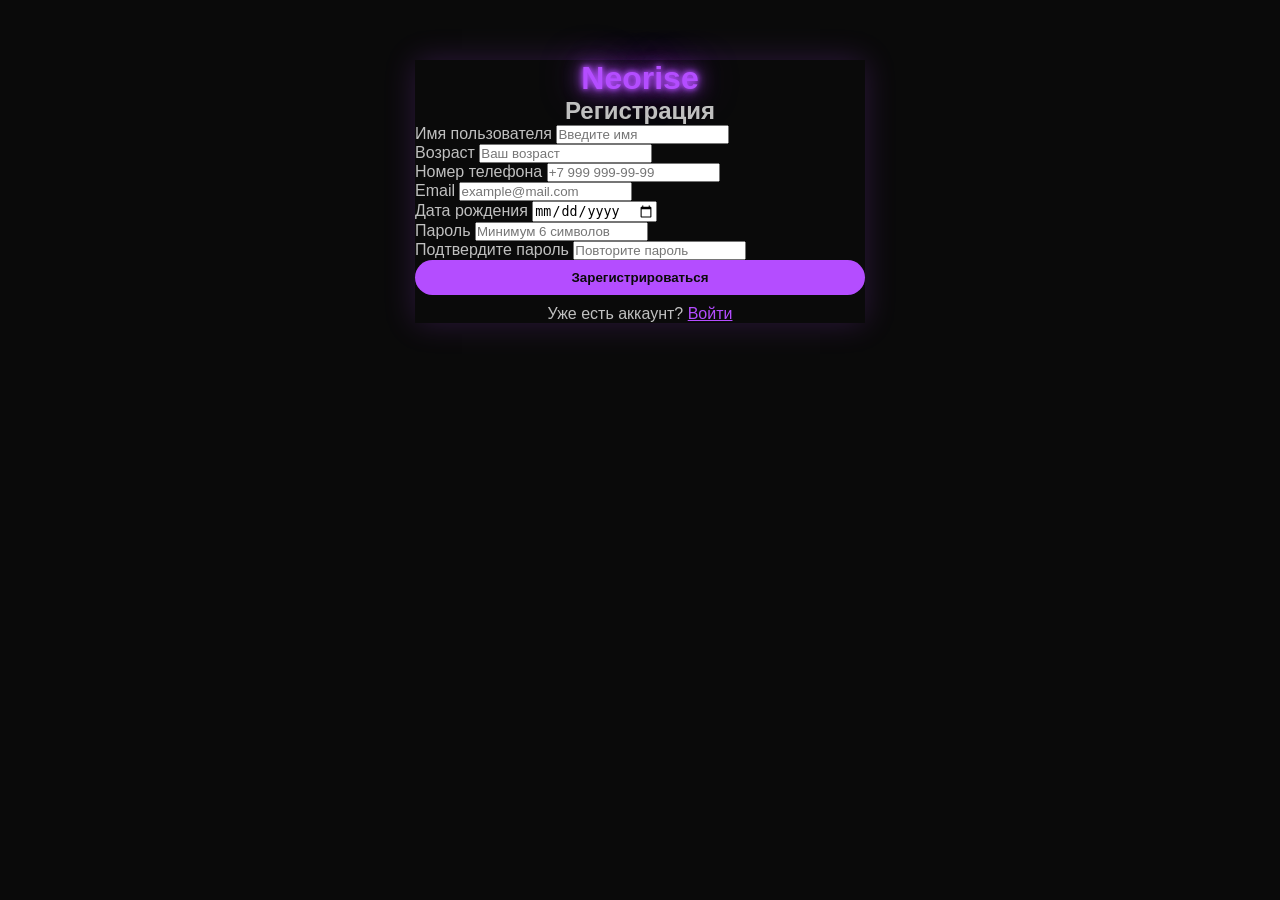
==== register.html @ 351eb779 "Add files via upload Латерея от Nyxon Studio!" ====
<!DOCTYPE html>
<html>
<head>
    <meta charset="UTF-8">
    <meta name="viewport" content="width=device-width, initial-scale=1.0">
    <title>Регистрация · Neorise</title>
    <link rel="stylesheet" href="style.css">
</head>
<body>
    <div class="container" style="max-width:450px; margin:40px auto;">
        <div class="card" style="border-color:#b44dff; box-shadow:0 0 30px rgba(180,77,255,0.2);">
            <h1 class="neon-text" style="text-align:center;">Neorise</h1>
            <h2 style="text-align:center; color:#c0c0c0;">Регистрация</h2>
            <form id="registerForm">
                <div class="form-group">
                    <label>Имя пользователя</label>
                    <input type="text" id="regUsername" placeholder="Введите имя" required>
                </div>
                <div class="form-group">
                    <label>Возраст</label>
                    <input type="number" id="regAge" placeholder="Ваш возраст" required min="13">
                </div>
                <div class="form-group">
                    <label>Номер телефона</label>
                    <input type="tel" id="regPhone" placeholder="+7 999 999-99-99" required>
                </div>
                <div class="form-group">
                    <label>Email</label>
                    <input type="email" id="regEmail" placeholder="example@mail.com" required>
                </div>
                <div class="form-group">
                    <label>Дата рождения</label>
                    <input type="date" id="regBirthday" required>
                </div>
                <div class="form-group">
                    <label>Пароль</label>
                    <input type="password" id="regPassword" placeholder="Минимум 6 символов" required>
                </div>
                <div class="form-group">
                    <label>Подтвердите пароль</label>
                    <input type="password" id="regConfirm" placeholder="Повторите пароль" required>
                </div>
                <button type="submit" class="btn-primary" style="width:100%;">Зарегистрироваться</button>
                <p id="regMessage" style="text-align:center; margin-top:10px;"></p>
                <p style="text-align:center; margin-top:10px;">Уже есть аккаунт? <a href="login.html" style="color:#b44dff;">Войти</a></p>
            </form>
        </div>
    </div>
    <script src="auth.js"></script>
    <script>
        document.getElementById('registerForm').onsubmit = function(e) {
            e.preventDefault();
            const username = document.getElementById('regUsername').value.trim();
            const age = document.getElementById('regAge').value;
            const phone = document.getElementById('regPhone').value.trim();
            const email = document.getElementById('regEmail').value.trim();
            const birthday = document.getElementById('regBirthday').value;
            const password = document.getElementById('regPassword').value;
            const confirm = document.getElementById('regConfirm').value;
            const msg = document.getElementById('regMessage');
            
            if (username.length < 2) {
                msg.innerHTML = '❌ Имя минимум 2 символа';
                msg.style.color = '#ff4444';
                return;
            }
            if (!age || age < 13) {
                msg.innerHTML = '❌ Вам должно быть минимум 13 лет';
                msg.style.color = '#ff4444';
                return;
            }
            if (!phone || phone.length < 10) {
                msg.innerHTML = '❌ Введите корректный телефон';
                msg.style.color = '#ff4444';
                return;
            }
            if (!email || !email.includes('@')) {
                msg.innerHTML = '❌ Введите корректный email';
                msg.style.color = '#ff4444';
                return;
            }
            if (!birthday) {
                msg.innerHTML = '❌ Укажите дату рождения';
                msg.style.color = '#ff4444';
                return;
            }
            if (password.length < 6) {
                msg.innerHTML = '❌ Пароль минимум 6 символов';
                msg.style.color = '#ff4444';
                return;
            }
            if (password !== confirm) {
                msg.innerHTML = '❌ Пароли не совпадают';
                msg.style.color = '#ff4444';
                return;
            }
            
            const result = registerUser(username, age, phone, email, birthday, password);
            if (result.success) {
                msg.innerHTML = '✅ Регистрация успешна! Теперь войдите.';
                msg.style.color = '#39ff14';
                setTimeout(() => window.location.href = 'login.html', 1500);
            } else {
                msg.innerHTML = '❌ ' + result.message;
                msg.style.color = '#ff4444';
            }
        };
    </script>
</body>
</html>
---- style.css ----
/* ===== ГЛОБАЛЬНЫЕ СТИЛИ ===== */
* {
    margin: 0;
    padding: 0;
    box-sizing: border-box;
}

body {
    font-family: 'Segoe UI', Tahoma, sans-serif;
    background: #0a0a0a;
    color: #c0c0c0;
    min-height: 100vh;
    padding: 20px;
}

.container {
    max-width: 1100px;
    margin: 0 auto;
}

.neon-text {
    color: #b44dff;
    text-shadow: 0 0 5px #b44dff, 0 0 10px #b44dff, 0 0 20px #b44dff, 0 0 40px #7b2fbe;
}

/* ===== ШАПКА ===== */
.header {
    display: flex;
    justify-content: space-between;
    align-items: center;
    padding: 15px 25px;
    background: #111;
    border-radius: 15px;
    border: 1px solid #b44dff;
    box-shadow: 0 0 20px rgba(180, 77, 255, 0.2);
    margin-bottom: 30px;
}

.logo {
    font-size: 28px;
    font-weight: bold;
    color: #b44dff;
    text-shadow: 0 0 10px #b44dff, 0 0 20px #7b2fbe;
}

.header-actions {
    display: flex;
    align-items: center;
    gap: 10px;
}

.profile-btn-header {
    display: flex;
    align-items: center;
    gap: 8px;
    background: #1a1a1a;
    padding: 5px 15px 5px 5px;
    border-radius: 30px;
    border: 1px solid #b44dff;
    cursor: pointer;
    color: #b44dff;
}

.profile-btn-header img {
    width: 32px;
    height: 32px;
    border-radius: 50%;
    border: 2px solid #b44dff;
}

.notif-btn {
    position: relative;
    background: transparent;
    border: none;
    color: #c0c0c0;
    font-size: 24px;
    cursor: pointer;
}

.notif-badge {
    position: absolute;
    top: -5px;
    right: -8px;
    background: #ff4444;
    color: #fff;
    font-size: 10px;
    border-radius: 50%;
    padding: 2px 6px;
    font-weight: bold;
    animation: pulse 1.5s ease-in-out infinite;
}

@keyframes pulse {
    0%, 100% { transform: scale(1); }
    50% { transform: scale(1.2); }
}

/* ===== ОСНОВНОЙ КОНТЕНТ ===== */
.main-content {
    display: flex;
    justify-content: center;
    align-items: center;
    min-height: 60vh;
}

.content-section {
    background: #111;
    border-radius: 15px;
    padding: 40px;
    border: 1px solid #222;
    text-align: center;
    max-width: 600px;
    width: 100%;
}

.content-section h1 {
    color: #b44dff;
    text-shadow: 0 0 10px #b44dff;
    margin-bottom: 15px;
    font-size: 28px;
}

/* ===== КНОПКА ЛАТЕРЕИ ===== */
.lottery-btn {
    background: linear-gradient(135deg, #b44dff, #7b2fbe);
    color: #0a0a0a;
    border: none;
    padding: 16px 40px;
    border-radius: 30px;
    font-size: 22px;
    font-weight: bold;
    cursor: pointer;
    transition: all 0.3s;
    box-shadow: 0 0 30px rgba(180, 77, 255, 0.3);
    margin: 20px 0;
}

.lottery-btn:hover {
    transform: scale(1.05);
    box-shadow: 0 0 50px rgba(180, 77, 255, 0.5);
}

.lottery-btn:disabled {
    opacity: 0.5;
    cursor: not-allowed;
    transform: none;
}

/* ===== КАРТЫ СТИРАНИЯ ===== */
.lottery-modal {
    max-width: 500px;
}

.scratch-card {
    width: 100px;
    height: 130px;
    border-radius: 12px;
    position: relative;
    cursor: pointer;
    overflow: hidden;
    border: 2px solid rgba(180, 77, 255, 0.3);
    transition: all 0.3s;
    background: #1a1a1a;
}

.scratch-card:hover {
    border-color: #b44dff;
    box-shadow: 0 0 20px rgba(180, 77, 255, 0.2);
}

.scratch-card .scratch-cover {
    position: absolute;
    top: 0;
    left: 0;
    width: 100%;
    height: 100%;
    display: flex;
    align-items: center;
    justify-content: center;
    font-size: 32px;
    font-weight: bold;
    transition: all 0.4s ease;
    border-radius: 10px;
    user-select: none;
    z-index: 2;
}

.scratch-card .scratch-cover.silver {
    background: linear-gradient(145deg, #c0c0c0, #8a8a8a);
    color: #666;
    text-shadow: 0 0 10px rgba(255,255,255,0.2);
}

.scratch-card .scratch-cover.revealed {
    opacity: 0;
    pointer-events: none;
}

.scratch-card .scratch-result {
    position: absolute;
    top: 0;
    left: 0;
    width: 100%;
    height: 100%;
    display: flex;
    align-items: center;
    justify-content: center;
    font-size: 36px;
    font-weight: bold;
    border-radius: 10px;
    background: #1a1a1a;
    z-index: 1;
}

.scratch-card .scratch-result.luck {
    color: #ffd700;
    text-shadow: 0 0 20px #ffd700, 0 0 40px #ffd700;
}

.scratch-card .scratch-result.lose {
    color: #ff4444;
    text-shadow: 0 0 20px #ff4444;
}

/* ===== МОДАЛЫ ===== */
.modal {
    position: fixed;
    top: 0;
    left: 0;
    width: 100%;
    height: 100%;
    background: rgba(0, 0, 0, 0.85);
    display: flex;
    justify-content: center;
    align-items: center;
    z-index: 9999;
    animation: fadeIn 0.3s ease;
}

.modal-content {
    background: #111;
    border: 1px solid #b44dff;
    border-radius: 20px;
    padding: 30px;
    max-width: 500px;
    width: 90%;
    max-height: 80vh;
    overflow-y: auto;
}

.modal-content h3 {
    color: #b44dff;
    margin-top: 0;
}

.modal-actions {
    display: flex;
    justify-content: flex-end;
    gap: 10px;
    margin-top: 15px;
    flex-wrap: wrap;
}

/* ===== КНОПКИ ===== */
.btn-primary {
    background: #b44dff;
    color: #0a0a0a;
    border: none;
    padding: 10px 20px;
    border-radius: 25px;
    font-weight: bold;
    cursor: pointer;
    transition: all 0.3s;
}

.btn-primary:hover {
    box-shadow: 0 0 20px #b44dff, 0 0 40px #7b2fbe;
}

.btn-secondary {
    background: transparent;
    color: #b44dff;
    border: 1px solid #b44dff;
    padding: 8px 16px;
    border-radius: 25px;
    cursor: pointer;
}

.btn-danger {
    background: #ff4444;
    color: #fff;
    border: none;
    padding: 8px 16px;
    border-radius: 25px;
    cursor: pointer;
}

.btn-success {
    background: #00cc88;
    color: #0a0a0a;
    border: none;
    padding: 8px 16px;
    border-radius: 25px;
    cursor: pointer;
    font-weight: bold;
}

/* ===== УВЕДОМЛЕНИЯ ===== */
.notif-item {
    display: flex;
    justify-content: space-between;
    align-items: center;
    padding: 10px;
    background: #1a1a1a;
    border-radius: 10px;
    margin-bottom: 8px;
    gap: 10px;
    flex-wrap: wrap;
}

.notif-item .notif-text {
    flex: 1;
    font-size: 14px;
    color: #c0c0c0;
}

.notif-item .notif-actions {
    display: flex;
    gap: 5px;
    flex-wrap: wrap;
}

/* ===== ЧАТ ===== */
#chatModal .modal-content {
    max-height: 95vh;
    height: 90vh;
    display: flex;
    flex-direction: column;
}

#chatModalMessages {
    flex: 1;
    max-height: none !important;
    min-height: 400px;
    height: 100%;
    overflow-y: auto;
}

#chatModalMessages .msg-item {
    display: flex;
    justify-content: space-between;
    align-items: center;
    background: #1a1a1a;
    padding: 8px 12px;
    border-radius: 8px;
    margin-bottom: 4px;
}

#chatModalMessages .msg-item .msg-text {
    flex: 1;
}

#chatModalMessages .msg-item .msg-username {
    color: #b44dff;
    font-weight: bold;
}

#chatModalMessages .msg-item .msg-time {
    color: #666;
    font-size: 12px;
    margin: 0 8px;
}

#chatModalInput {
    padding: 12px 15px;
    font-size: 16px;
}

#chatModalSend {
    padding: 12px 25px;
    font-size: 16px;
}

#chatModalAdminActions {
    margin-top: 8px;
    display: flex;
    flex-wrap: wrap;
    gap: 5px;
}

#chatModalAdminActions button {
    font-size: 13px;
    padding: 6px 12px;
}

/* ===== ПРОФИЛЬ ===== */
.profile-card {
    background: #111;
    border: 1px solid #b44dff;
    border-radius: 20px;
    padding: 30px;
    text-align: center;
}

.profile-avatar-large {
    width: 150px;
    height: 150px;
    border-radius: 50%;
    border: 4px solid #b44dff;
    object-fit: cover;
    margin-bottom: 15px;
}

.profile-name {
    font-size: 28px;
    color: #b44dff;
    text-shadow: 0 0 10px #b44dff;
}

.profile-info {
    margin: 15px 0;
    color: #c0c0c0;
}

.profile-actions {
    display: flex;
    gap: 10px;
    justify-content: center;
    flex-wrap: wrap;
}

/* ===== АНИМАЦИИ ===== */
@keyframes fadeIn {
    from { opacity: 0; transform: scale(0.95); }
    to { opacity: 1; transform: scale(1); }
}

/* ===== АДАПТИВ ===== */
@media (max-width: 768px) {
    .header {
        flex-wrap: wrap;
        padding: 10px 15px;
        gap: 8px;
    }
    .logo {
        font-size: 20px;
    }
    .header-actions {
        flex-wrap: wrap;
        gap: 6px;
        width: 100%;
    }
    .profile-btn-header {
        padding: 4px 10px 4px 4px;
        font-size: 13px;
    }
    .profile-btn-header img {
        width: 28px;
        height: 28px;
    }
    .notif-btn {
        font-size: 20px;
    }
    .modal-content {
        padding: 20px;
        max-width: 95%;
        max-height: 90vh;
        margin: 10px;
    }
    .content-section {
        padding: 25px;
    }
    .scratch-card {
        width: 70px;
        height: 100px;
    }
    .scratch-card .scratch-result {
        font-size: 24px;
    }
    .lottery-btn {
        padding: 12px 25px;
        font-size: 18px;
    }
}
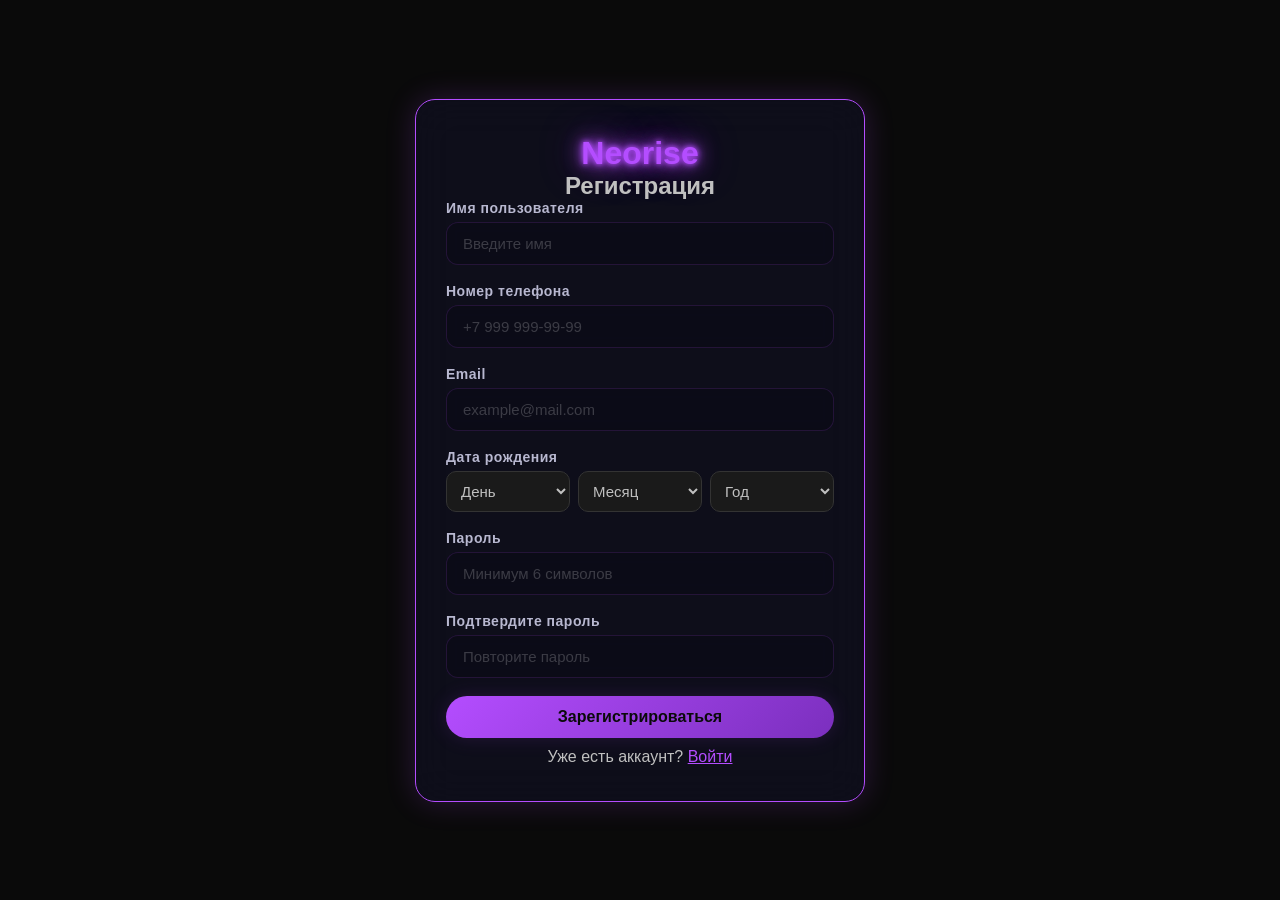
==== commit 608c1c37: "Add files via upload" ====
--- a/register.html
+++ b/register.html
@@ -17,10 +17,6 @@
                     <input type="text" id="regUsername" placeholder="Введите имя" required>
                 </div>
                 <div class="form-group">
-                    <label>Возраст</label>
-                    <input type="number" id="regAge" placeholder="Ваш возраст" required min="13">
-                </div>
-                <div class="form-group">
                     <label>Номер телефона</label>
                     <input type="tel" id="regPhone" placeholder="+7 999 999-99-99" required>
                 </div>
@@ -30,7 +26,17 @@
                 </div>
                 <div class="form-group">
                     <label>Дата рождения</label>
-                    <input type="date" id="regBirthday" required>
+                    <div style="display:flex; gap:8px;">
+                        <select id="regDay" style="flex:1; padding:10px; border-radius:10px; background:#1a1a1a; color:#c0c0c0; border:1px solid #333;">
+                            <option value="">День</option>
+                        </select>
+                        <select id="regMonth" style="flex:1; padding:10px; border-radius:10px; background:#1a1a1a; color:#c0c0c0; border:1px solid #333;">
+                            <option value="">Месяц</option>
+                        </select>
+                        <select id="regYear" style="flex:1; padding:10px; border-radius:10px; background:#1a1a1a; color:#c0c0c0; border:1px solid #333;">
+                            <option value="">Год</option>
+                        </select>
+                    </div>
                 </div>
                 <div class="form-group">
                     <label>Пароль</label>
@@ -48,24 +54,50 @@
     </div>
     <script src="auth.js"></script>
     <script>
+        // ===== ДНИ (1-31) =====
+        const daySelect = document.getElementById('regDay');
+        for (let i = 1; i <= 31; i++) {
+            const opt = document.createElement('option');
+            opt.value = i;
+            opt.textContent = i;
+            daySelect.appendChild(opt);
+        }
+        
+        // ===== МЕСЯЦЫ =====
+        const monthSelect = document.getElementById('regMonth');
+        const months = ['Январь', 'Февраль', 'Март', 'Апрель', 'Май', 'Июнь', 
+                        'Июль', 'Август', 'Сентябрь', 'Октябрь', 'Ноябрь', 'Декабрь'];
+        months.forEach((m, idx) => {
+            const opt = document.createElement('option');
+            opt.value = idx + 1;
+            opt.textContent = m;
+            monthSelect.appendChild(opt);
+        });
+        
+        // ===== ГОДЫ (2026 → 1970) =====
+        const yearSelect = document.getElementById('regYear');
+        for (let y = 2026; y >= 1970; y--) {
+            const opt = document.createElement('option');
+            opt.value = y;
+            opt.textContent = y;
+            yearSelect.appendChild(opt);
+        }
+        
+        // ===== РЕГИСТРАЦИЯ =====
         document.getElementById('registerForm').onsubmit = function(e) {
             e.preventDefault();
             const username = document.getElementById('regUsername').value.trim();
-            const age = document.getElementById('regAge').value;
             const phone = document.getElementById('regPhone').value.trim();
             const email = document.getElementById('regEmail').value.trim();
-            const birthday = document.getElementById('regBirthday').value;
+            const day = document.getElementById('regDay').value;
+            const month = document.getElementById('regMonth').value;
+            const year = document.getElementById('regYear').value;
             const password = document.getElementById('regPassword').value;
             const confirm = document.getElementById('regConfirm').value;
             const msg = document.getElementById('regMessage');
             
             if (username.length < 2) {
                 msg.innerHTML = '❌ Имя минимум 2 символа';
-                msg.style.color = '#ff4444';
-                return;
-            }
-            if (!age || age < 13) {
-                msg.innerHTML = '❌ Вам должно быть минимум 13 лет';
                 msg.style.color = '#ff4444';
                 return;
             }
@@ -79,8 +111,8 @@
                 msg.style.color = '#ff4444';
                 return;
             }
-            if (!birthday) {
-                msg.innerHTML = '❌ Укажите дату рождения';
+            if (!day || !month || !year) {
+                msg.innerHTML = '❌ Укажите полную дату рождения';
                 msg.style.color = '#ff4444';
                 return;
             }
@@ -95,6 +127,13 @@
                 return;
             }
             
+            const monthNames = ['Января', 'Февраля', 'Марта', 'Апреля', 'Мая', 'Июня', 
+                                'Июля', 'Августа', 'Сентября', 'Октября', 'Ноября', 'Декабря'];
+            const birthday = day + ' ' + monthNames[month - 1] + ' ' + year;
+            
+            // Возраст вычисляем автоматически
+            const age = new Date().getFullYear() - year;
+            
             const result = registerUser(username, age, phone, email, birthday, password);
             if (result.success) {
                 msg.innerHTML = '✅ Регистрация успешна! Теперь войдите.';
--- a/style.css
+++ b/style.css
@@ -10,17 +10,38 @@
     background: #0a0a0a;
     color: #c0c0c0;
     min-height: 100vh;
+    display: flex;
+    justify-content: center;
+    align-items: center;
     padding: 20px;
 }
 
 .container {
     max-width: 1100px;
+    width: 100%;
     margin: 0 auto;
 }
 
+/* ===== НЕОНОВЫЕ ЭЛЕМЕНТЫ ===== */
 .neon-text {
     color: #b44dff;
     text-shadow: 0 0 5px #b44dff, 0 0 10px #b44dff, 0 0 20px #b44dff, 0 0 40px #7b2fbe;
+}
+
+.neon-border {
+    border: 1px solid #b44dff;
+    box-shadow: 0 0 10px #b44dff, inset 0 0 10px #b44dff;
+}
+
+/* ===== КАРТОЧКИ ===== */
+.card {
+    background: rgba(17, 17, 34, 0.7);
+    backdrop-filter: blur(20px);
+    -webkit-backdrop-filter: blur(20px);
+    border-radius: 20px;
+    padding: 35px 30px;
+    border: 1px solid rgba(180, 77, 255, 0.25);
+    box-shadow: 0 0 40px rgba(180, 77, 255, 0.05);
 }
 
 /* ===== ШАПКА ===== */
@@ -29,10 +50,11 @@
     justify-content: space-between;
     align-items: center;
     padding: 15px 25px;
-    background: #111;
-    border-radius: 15px;
-    border: 1px solid #b44dff;
-    box-shadow: 0 0 20px rgba(180, 77, 255, 0.2);
+    background: rgba(17, 17, 34, 0.6);
+    backdrop-filter: blur(15px);
+    border-radius: 16px;
+    border: 1px solid rgba(180, 77, 255, 0.2);
+    box-shadow: 0 0 30px rgba(180, 77, 255, 0.05);
     margin-bottom: 30px;
 }
 
@@ -46,81 +68,376 @@
 .header-actions {
     display: flex;
     align-items: center;
+    gap: 12px;
+}
+
+/* ===== КНОПКИ ===== */
+.btn-primary {
+    background: linear-gradient(135deg, #b44dff, #7b2fbe);
+    color: #0a0a0a;
+    border: none;
+    padding: 12px 28px;
+    border-radius: 30px;
+    font-weight: bold;
+    font-size: 16px;
+    cursor: pointer;
+    transition: all 0.3s;
+    box-shadow: 0 0 20px rgba(180, 77, 255, 0.15);
+}
+
+.btn-primary:hover {
+    box-shadow: 0 0 40px rgba(180, 77, 255, 0.4);
+    transform: scale(1.02);
+}
+
+.btn-secondary {
+    background: transparent;
+    color: #b44dff;
+    border: 1px solid rgba(180, 77, 255, 0.3);
+    padding: 10px 22px;
+    border-radius: 30px;
+    cursor: pointer;
+    font-weight: 500;
+    transition: all 0.3s;
+}
+
+.btn-secondary:hover {
+    border-color: #b44dff;
+    box-shadow: 0 0 30px rgba(180, 77, 255, 0.05);
+}
+
+.btn-danger {
+    background: linear-gradient(135deg, #ff4444, #cc0000);
+    color: #fff;
+    border: none;
+    padding: 10px 22px;
+    border-radius: 30px;
+    cursor: pointer;
+    font-weight: bold;
+    transition: all 0.3s;
+}
+
+.btn-danger:hover {
+    box-shadow: 0 0 30px rgba(255, 68, 68, 0.3);
+}
+
+.btn-success {
+    background: linear-gradient(135deg, #00cc88, #009966);
+    color: #0a0a0a;
+    border: none;
+    padding: 10px 22px;
+    border-radius: 30px;
+    cursor: pointer;
+    font-weight: bold;
+    transition: all 0.3s;
+}
+
+.btn-success:hover {
+    box-shadow: 0 0 30px rgba(0, 204, 136, 0.3);
+}
+
+/* ===== ФОРМЫ ===== */
+.form-group {
+    margin-bottom: 18px;
+}
+
+.form-group label {
+    display: block;
+    margin-bottom: 6px;
+    font-weight: 600;
+    color: #b8b8d0;
+    font-size: 14px;
+    letter-spacing: 0.5px;
+}
+
+.form-group input,
+.form-group select {
+    width: 100%;
+    padding: 12px 16px;
+    border: 1px solid rgba(180, 77, 255, 0.15);
+    border-radius: 12px;
+    background: rgba(10, 10, 20, 0.6);
+    backdrop-filter: blur(5px);
+    color: #e0e0e0;
+    font-size: 15px;
+    transition: all 0.3s;
+}
+
+.form-group input:focus,
+.form-group select:focus {
+    border-color: #b44dff;
+    box-shadow: 0 0 25px rgba(180, 77, 255, 0.08);
+    outline: none;
+}
+
+.form-group input::placeholder {
+    color: rgba(255, 255, 255, 0.2);
+}
+
+.form-group select option {
+    background: #1a1a2e;
+    color: #c0c0c0;
+}
+
+/* ===== ПРОФИЛЬ ===== */
+.profile-card {
+    background: rgba(17, 17, 34, 0.6);
+    backdrop-filter: blur(15px);
+    border: 1px solid rgba(180, 77, 255, 0.15);
+    border-radius: 24px;
+    padding: 35px;
+    text-align: center;
+}
+
+.profile-avatar-large {
+    width: 150px;
+    height: 150px;
+    border-radius: 50%;
+    border: 4px solid #b44dff;
+    object-fit: cover;
+    margin-bottom: 15px;
+    box-shadow: 0 0 40px rgba(180, 77, 255, 0.1);
+}
+
+.profile-name {
+    font-size: 28px;
+    color: #b44dff;
+    text-shadow: 0 0 10px #b44dff;
+}
+
+.profile-info p {
+    margin: 8px 0;
+    color: #b8b8d0;
+}
+
+.profile-actions {
+    display: flex;
     gap: 10px;
-}
-
-.profile-btn-header {
-    display: flex;
-    align-items: center;
-    gap: 8px;
-    background: #1a1a1a;
-    padding: 5px 15px 5px 5px;
-    border-radius: 30px;
-    border: 1px solid #b44dff;
-    cursor: pointer;
-    color: #b44dff;
-}
-
-.profile-btn-header img {
-    width: 32px;
-    height: 32px;
-    border-radius: 50%;
-    border: 2px solid #b44dff;
-}
-
-.notif-btn {
+    justify-content: center;
+    flex-wrap: wrap;
+    margin-top: 15px;
+}
+
+/* ===== МОДАЛЫ ===== */
+.modal {
+    position: fixed;
+    top: 0;
+    left: 0;
+    width: 100%;
+    height: 100%;
+    background: rgba(0, 0, 0, 0.8);
+    backdrop-filter: blur(12px);
+    display: flex;
+    justify-content: center;
+    align-items: center;
+    z-index: 9999;
+    animation: fadeIn 0.3s ease;
+}
+
+.modal-content {
+    background: rgba(17, 17, 34, 0.8);
+    backdrop-filter: blur(25px);
+    border: 1px solid rgba(180, 77, 255, 0.2);
+    border-radius: 24px;
+    padding: 30px;
+    max-width: 500px;
+    width: 90%;
+    max-height: 85vh;
+    overflow-y: auto;
+}
+
+.modal-content h3 {
+    color: #b44dff;
+    margin-top: 0;
+    text-shadow: 0 0 10px rgba(180, 77, 255, 0.2);
+}
+
+.modal-actions {
+    display: flex;
+    justify-content: flex-end;
+    gap: 10px;
+    margin-top: 20px;
+    flex-wrap: wrap;
+}
+
+/* ===== УВЕДОМЛЕНИЯ ===== */
+.notif-item {
+    display: flex;
+    justify-content: space-between;
+    align-items: center;
+    padding: 12px 16px;
+    background: rgba(26, 26, 46, 0.5);
+    border-radius: 12px;
+    margin-bottom: 8px;
+    gap: 10px;
+    flex-wrap: wrap;
+    border: 1px solid rgba(180, 77, 255, 0.05);
+}
+
+.notif-item .notif-text {
+    flex: 1;
+    font-size: 14px;
+    color: #c0c0c0;
+}
+
+.notif-item .notif-actions {
+    display: flex;
+    gap: 6px;
+    flex-wrap: wrap;
+}
+
+/* ===== ЧАТ ===== */
+#chatModal .modal-content {
+    max-height: 95vh;
+    height: 90vh;
+    display: flex;
+    flex-direction: column;
+}
+
+#chatModalMessages {
+    flex: 1;
+    max-height: none !important;
+    min-height: 350px;
+    height: 100%;
+    overflow-y: auto;
+}
+
+#chatModalMessages .msg-item {
+    display: flex;
+    justify-content: space-between;
+    align-items: center;
+    background: rgba(26, 26, 46, 0.4);
+    padding: 10px 14px;
+    border-radius: 10px;
+    margin-bottom: 4px;
+}
+
+#chatModalMessages .msg-item .msg-text {
+    flex: 1;
+}
+
+#chatModalMessages .msg-item .msg-username {
+    color: #b44dff;
+    font-weight: bold;
+}
+
+#chatModalMessages .msg-item .msg-time {
+    color: #666;
+    font-size: 12px;
+    margin: 0 8px;
+}
+
+#chatModalInput {
+    padding: 12px 16px;
+    border-radius: 12px;
+    border: 1px solid rgba(180, 77, 255, 0.15);
+    background: rgba(10, 10, 20, 0.5);
+    color: #e0e0e0;
+    font-size: 15px;
+}
+
+#chatModalInput:focus {
+    outline: none;
+    border-color: #b44dff;
+}
+
+#chatModalSend {
+    padding: 12px 24px;
+}
+
+#chatModalAdminActions {
+    margin-top: 10px;
+    display: flex;
+    flex-wrap: wrap;
+    gap: 6px;
+}
+
+#chatModalAdminActions button {
+    font-size: 13px;
+    padding: 6px 14px;
+}
+
+#chatModalMediaActions {
+    display: flex;
+    gap: 6px;
+}
+
+/* ===== ЛОТЕРЕЯ ===== */
+.lottery-modal {
+    max-width: 500px;
+}
+
+.scratch-card {
+    width: 100px;
+    height: 130px;
+    border-radius: 14px;
     position: relative;
-    background: transparent;
-    border: none;
-    color: #c0c0c0;
-    font-size: 24px;
-    cursor: pointer;
-}
-
-.notif-badge {
+    cursor: pointer;
+    overflow: hidden;
+    border: 2px solid rgba(180, 77, 255, 0.3);
+    transition: all 0.3s;
+    background: #1a1a2e;
+}
+
+.scratch-card:hover {
+    border-color: #b44dff;
+    box-shadow: 0 0 20px rgba(180, 77, 255, 0.15);
+}
+
+.scratch-card .scratch-cover {
     position: absolute;
-    top: -5px;
-    right: -8px;
-    background: #ff4444;
-    color: #fff;
-    font-size: 10px;
-    border-radius: 50%;
-    padding: 2px 6px;
-    font-weight: bold;
-    animation: pulse 1.5s ease-in-out infinite;
-}
-
-@keyframes pulse {
-    0%, 100% { transform: scale(1); }
-    50% { transform: scale(1.2); }
-}
-
-/* ===== ОСНОВНОЙ КОНТЕНТ ===== */
-.main-content {
-    display: flex;
+    top: 0;
+    left: 0;
+    width: 100%;
+    height: 100%;
+    display: flex;
+    align-items: center;
     justify-content: center;
-    align-items: center;
-    min-height: 60vh;
-}
-
-.content-section {
-    background: #111;
-    border-radius: 15px;
-    padding: 40px;
-    border: 1px solid #222;
-    text-align: center;
-    max-width: 600px;
+    font-size: 28px;
+    font-weight: bold;
+    transition: all 0.4s ease;
+    border-radius: 12px;
+    user-select: none;
+    z-index: 2;
+}
+
+.scratch-card .scratch-cover.silver {
+    background: linear-gradient(145deg, #c0c0c0, #8a8a8a);
+    color: #666;
+    text-shadow: 0 0 10px rgba(255,255,255,0.15);
+}
+
+.scratch-card .scratch-cover.revealed {
+    opacity: 0;
+    pointer-events: none;
+}
+
+.scratch-card .scratch-result {
+    position: absolute;
+    top: 0;
+    left: 0;
     width: 100%;
-}
-
-.content-section h1 {
-    color: #b44dff;
-    text-shadow: 0 0 10px #b44dff;
-    margin-bottom: 15px;
-    font-size: 28px;
-}
-
-/* ===== КНОПКА ЛАТЕРЕИ ===== */
+    height: 100%;
+    display: flex;
+    align-items: center;
+    justify-content: center;
+    font-size: 32px;
+    font-weight: bold;
+    border-radius: 12px;
+    background: #1a1a2e;
+    z-index: 1;
+}
+
+.scratch-card .scratch-result.luck {
+    color: #ffd700;
+    text-shadow: 0 0 20px #ffd700, 0 0 40px #ffd700;
+}
+
+.scratch-card .scratch-result.lose {
+    color: #ff4444;
+    text-shadow: 0 0 20px #ff4444;
+}
+
 .lottery-btn {
     background: linear-gradient(135deg, #b44dff, #7b2fbe);
     color: #0a0a0a;
@@ -131,307 +448,64 @@
     font-weight: bold;
     cursor: pointer;
     transition: all 0.3s;
-    box-shadow: 0 0 30px rgba(180, 77, 255, 0.3);
-    margin: 20px 0;
+    box-shadow: 0 0 30px rgba(180, 77, 255, 0.2);
 }
 
 .lottery-btn:hover {
-    transform: scale(1.05);
-    box-shadow: 0 0 50px rgba(180, 77, 255, 0.5);
-}
-
-.lottery-btn:disabled {
-    opacity: 0.5;
-    cursor: not-allowed;
-    transform: none;
-}
-
-/* ===== КАРТЫ СТИРАНИЯ ===== */
-.lottery-modal {
-    max-width: 500px;
-}
-
-.scratch-card {
-    width: 100px;
-    height: 130px;
-    border-radius: 12px;
+    transform: scale(1.03);
+    box-shadow: 0 0 50px rgba(180, 77, 255, 0.3);
+}
+
+/* ===== ПРОЧЕЕ ===== */
+.profile-btn-header {
+    display: flex;
+    align-items: center;
+    gap: 8px;
+    background: rgba(26, 26, 46, 0.5);
+    padding: 6px 14px 6px 6px;
+    border-radius: 30px;
+    border: 1px solid rgba(180, 77, 255, 0.2);
+    cursor: pointer;
+    color: #b44dff;
+    transition: all 0.3s;
+}
+
+.profile-btn-header:hover {
+    border-color: rgba(180, 77, 255, 0.4);
+}
+
+.profile-btn-header img {
+    width: 32px;
+    height: 32px;
+    border-radius: 50%;
+    border: 2px solid #b44dff;
+}
+
+.notif-btn {
     position: relative;
-    cursor: pointer;
-    overflow: hidden;
-    border: 2px solid rgba(180, 77, 255, 0.3);
-    transition: all 0.3s;
-    background: #1a1a1a;
-}
-
-.scratch-card:hover {
-    border-color: #b44dff;
-    box-shadow: 0 0 20px rgba(180, 77, 255, 0.2);
-}
-
-.scratch-card .scratch-cover {
+    background: transparent;
+    border: none;
+    color: #c0c0c0;
+    font-size: 24px;
+    cursor: pointer;
+}
+
+.notif-badge {
     position: absolute;
-    top: 0;
-    left: 0;
-    width: 100%;
-    height: 100%;
-    display: flex;
-    align-items: center;
-    justify-content: center;
-    font-size: 32px;
-    font-weight: bold;
-    transition: all 0.4s ease;
-    border-radius: 10px;
-    user-select: none;
-    z-index: 2;
-}
-
-.scratch-card .scratch-cover.silver {
-    background: linear-gradient(145deg, #c0c0c0, #8a8a8a);
-    color: #666;
-    text-shadow: 0 0 10px rgba(255,255,255,0.2);
-}
-
-.scratch-card .scratch-cover.revealed {
-    opacity: 0;
-    pointer-events: none;
-}
-
-.scratch-card .scratch-result {
-    position: absolute;
-    top: 0;
-    left: 0;
-    width: 100%;
-    height: 100%;
-    display: flex;
-    align-items: center;
-    justify-content: center;
-    font-size: 36px;
-    font-weight: bold;
-    border-radius: 10px;
-    background: #1a1a1a;
-    z-index: 1;
-}
-
-.scratch-card .scratch-result.luck {
-    color: #ffd700;
-    text-shadow: 0 0 20px #ffd700, 0 0 40px #ffd700;
-}
-
-.scratch-card .scratch-result.lose {
-    color: #ff4444;
-    text-shadow: 0 0 20px #ff4444;
-}
-
-/* ===== МОДАЛЫ ===== */
-.modal {
-    position: fixed;
-    top: 0;
-    left: 0;
-    width: 100%;
-    height: 100%;
-    background: rgba(0, 0, 0, 0.85);
-    display: flex;
-    justify-content: center;
-    align-items: center;
-    z-index: 9999;
-    animation: fadeIn 0.3s ease;
-}
-
-.modal-content {
-    background: #111;
-    border: 1px solid #b44dff;
-    border-radius: 20px;
-    padding: 30px;
-    max-width: 500px;
-    width: 90%;
-    max-height: 80vh;
-    overflow-y: auto;
-}
-
-.modal-content h3 {
-    color: #b44dff;
-    margin-top: 0;
-}
-
-.modal-actions {
-    display: flex;
-    justify-content: flex-end;
-    gap: 10px;
-    margin-top: 15px;
-    flex-wrap: wrap;
-}
-
-/* ===== КНОПКИ ===== */
-.btn-primary {
-    background: #b44dff;
-    color: #0a0a0a;
-    border: none;
-    padding: 10px 20px;
-    border-radius: 25px;
-    font-weight: bold;
-    cursor: pointer;
-    transition: all 0.3s;
-}
-
-.btn-primary:hover {
-    box-shadow: 0 0 20px #b44dff, 0 0 40px #7b2fbe;
-}
-
-.btn-secondary {
-    background: transparent;
-    color: #b44dff;
-    border: 1px solid #b44dff;
-    padding: 8px 16px;
-    border-radius: 25px;
-    cursor: pointer;
-}
-
-.btn-danger {
+    top: -6px;
+    right: -8px;
     background: #ff4444;
     color: #fff;
-    border: none;
-    padding: 8px 16px;
-    border-radius: 25px;
-    cursor: pointer;
-}
-
-.btn-success {
-    background: #00cc88;
-    color: #0a0a0a;
-    border: none;
-    padding: 8px 16px;
-    border-radius: 25px;
-    cursor: pointer;
-    font-weight: bold;
-}
-
-/* ===== УВЕДОМЛЕНИЯ ===== */
-.notif-item {
-    display: flex;
-    justify-content: space-between;
-    align-items: center;
-    padding: 10px;
-    background: #1a1a1a;
-    border-radius: 10px;
-    margin-bottom: 8px;
-    gap: 10px;
-    flex-wrap: wrap;
-}
-
-.notif-item .notif-text {
-    flex: 1;
-    font-size: 14px;
-    color: #c0c0c0;
-}
-
-.notif-item .notif-actions {
-    display: flex;
-    gap: 5px;
-    flex-wrap: wrap;
-}
-
-/* ===== ЧАТ ===== */
-#chatModal .modal-content {
-    max-height: 95vh;
-    height: 90vh;
-    display: flex;
-    flex-direction: column;
-}
-
-#chatModalMessages {
-    flex: 1;
-    max-height: none !important;
-    min-height: 400px;
-    height: 100%;
-    overflow-y: auto;
-}
-
-#chatModalMessages .msg-item {
-    display: flex;
-    justify-content: space-between;
-    align-items: center;
-    background: #1a1a1a;
-    padding: 8px 12px;
-    border-radius: 8px;
-    margin-bottom: 4px;
-}
-
-#chatModalMessages .msg-item .msg-text {
-    flex: 1;
-}
-
-#chatModalMessages .msg-item .msg-username {
-    color: #b44dff;
-    font-weight: bold;
-}
-
-#chatModalMessages .msg-item .msg-time {
-    color: #666;
-    font-size: 12px;
-    margin: 0 8px;
-}
-
-#chatModalInput {
-    padding: 12px 15px;
-    font-size: 16px;
-}
-
-#chatModalSend {
-    padding: 12px 25px;
-    font-size: 16px;
-}
-
-#chatModalAdminActions {
-    margin-top: 8px;
-    display: flex;
-    flex-wrap: wrap;
-    gap: 5px;
-}
-
-#chatModalAdminActions button {
-    font-size: 13px;
-    padding: 6px 12px;
-}
-
-/* ===== ПРОФИЛЬ ===== */
-.profile-card {
-    background: #111;
-    border: 1px solid #b44dff;
-    border-radius: 20px;
-    padding: 30px;
-    text-align: center;
-}
-
-.profile-avatar-large {
-    width: 150px;
-    height: 150px;
+    font-size: 10px;
     border-radius: 50%;
-    border: 4px solid #b44dff;
-    object-fit: cover;
-    margin-bottom: 15px;
-}
-
-.profile-name {
-    font-size: 28px;
-    color: #b44dff;
-    text-shadow: 0 0 10px #b44dff;
-}
-
-.profile-info {
-    margin: 15px 0;
-    color: #c0c0c0;
-}
-
-.profile-actions {
-    display: flex;
-    gap: 10px;
-    justify-content: center;
-    flex-wrap: wrap;
+    padding: 2px 7px;
+    font-weight: bold;
+    box-shadow: 0 0 15px rgba(255, 68, 68, 0.3);
 }
 
 /* ===== АНИМАЦИИ ===== */
 @keyframes fadeIn {
-    from { opacity: 0; transform: scale(0.95); }
+    from { opacity: 0; transform: scale(0.96); }
     to { opacity: 1; transform: scale(1); }
 }
 
@@ -439,36 +513,29 @@
 @media (max-width: 768px) {
     .header {
         flex-wrap: wrap;
-        padding: 10px 15px;
-        gap: 8px;
+        gap: 10px;
+        padding: 12px 16px;
     }
     .logo {
         font-size: 20px;
     }
     .header-actions {
         flex-wrap: wrap;
-        gap: 6px;
+        gap: 8px;
         width: 100%;
     }
-    .profile-btn-header {
-        padding: 4px 10px 4px 4px;
-        font-size: 13px;
-    }
-    .profile-btn-header img {
-        width: 28px;
-        height: 28px;
-    }
-    .notif-btn {
-        font-size: 20px;
+    .card {
+        padding: 20px 16px;
+    }
+    .profile-actions {
+        flex-direction: column;
+    }
+    .profile-actions button {
+        width: 100%;
     }
     .modal-content {
         padding: 20px;
         max-width: 95%;
-        max-height: 90vh;
-        margin: 10px;
-    }
-    .content-section {
-        padding: 25px;
     }
     .scratch-card {
         width: 70px;
@@ -477,8 +544,4 @@
     .scratch-card .scratch-result {
         font-size: 24px;
     }
-    .lottery-btn {
-        padding: 12px 25px;
-        font-size: 18px;
-    }
 }
